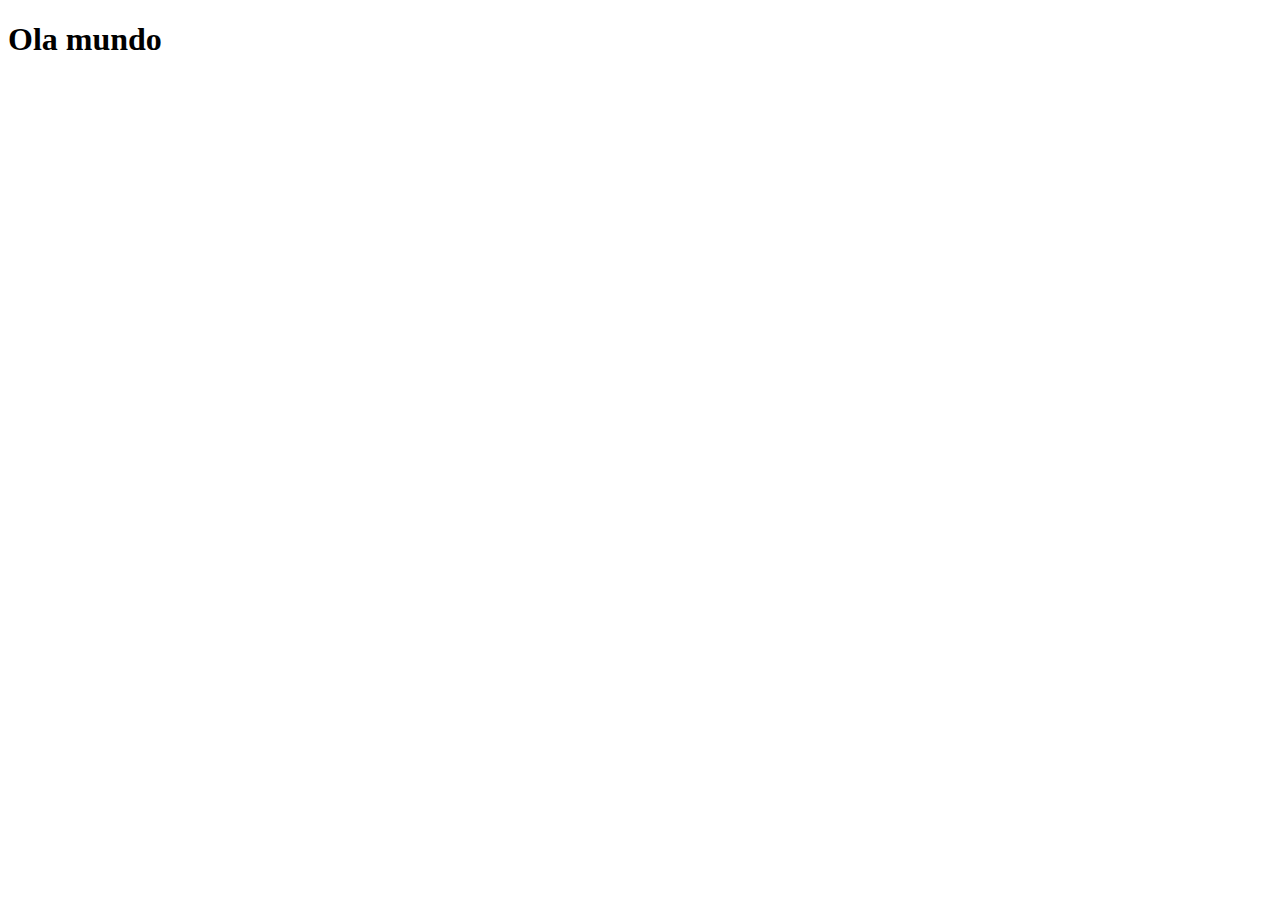
==== index.html @ 76b267ad "criação do repositório local" ====
<!DOCTYPE html>
<html lang="pt-br">
<head>
    <meta charset="UTF-8">
    <meta name="viewport" content="width=device-width, initial-scale=1.0">
    <title>Projeto Redes Sociais</title>
    <link rel="shortcut icon" href="favicon.ico" type="image/x-icon">
    <link rel="stylesheet" href="style.css">
</head>
<body>
    <h1>Ola mundo</h1>
</body>
</html>
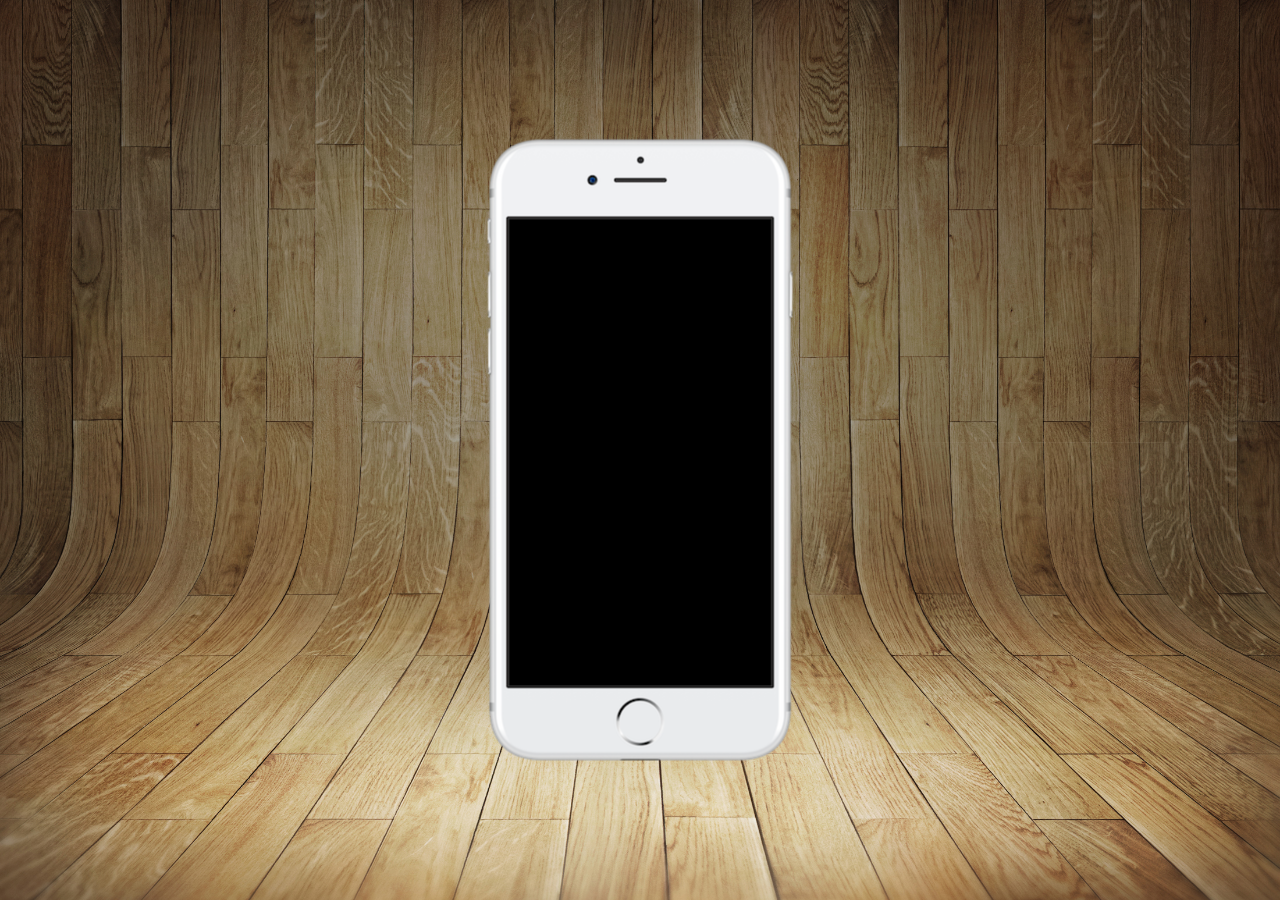
==== commit 67253f67: "ajuste de arquivos" ====
--- a/index.html
+++ b/index.html
@@ -5,9 +5,16 @@
     <meta name="viewport" content="width=device-width, initial-scale=1.0">
     <title>Projeto Redes Sociais</title>
     <link rel="shortcut icon" href="favicon.ico" type="image/x-icon">
-    <link rel="stylesheet" href="style.css">
+    <link rel="stylesheet" href="estilos/style.css">
 </head>
 <body>
-    <h1>Ola mundo</h1>
+    <main>
+        <section id="telefone">
+
+        </section> 
+        <section id="redes-sociais">
+
+        </section>
+    </main>
 </body>
 </html>--- a/estilos/style.css
+++ b/estilos/style.css
@@ -0,0 +1,31 @@
+@charset "UTF-8";
+
+*{
+    margin: 0px;
+    padding: 0px;
+    font-family: Arial, Helvetica, sans-serif;
+}
+
+html, body {
+    height: 100svh;
+    width: 100svw;
+    background-color: black;
+    background: url(../imagens/fundo-madeira.jpg) no-repeat top center fixed;
+    background-size: cover;
+}
+
+main{
+    position: relative;
+    height: 100svh;
+}
+
+section#telefone{
+    position: absolute;
+    top: 50%;
+    left: 50%;
+    transform: translate(-50%, -50%);
+    
+    height: 627px;
+    width: 311px;
+    background: url(../imagens/frame-iphone.png) no-repeat;
+}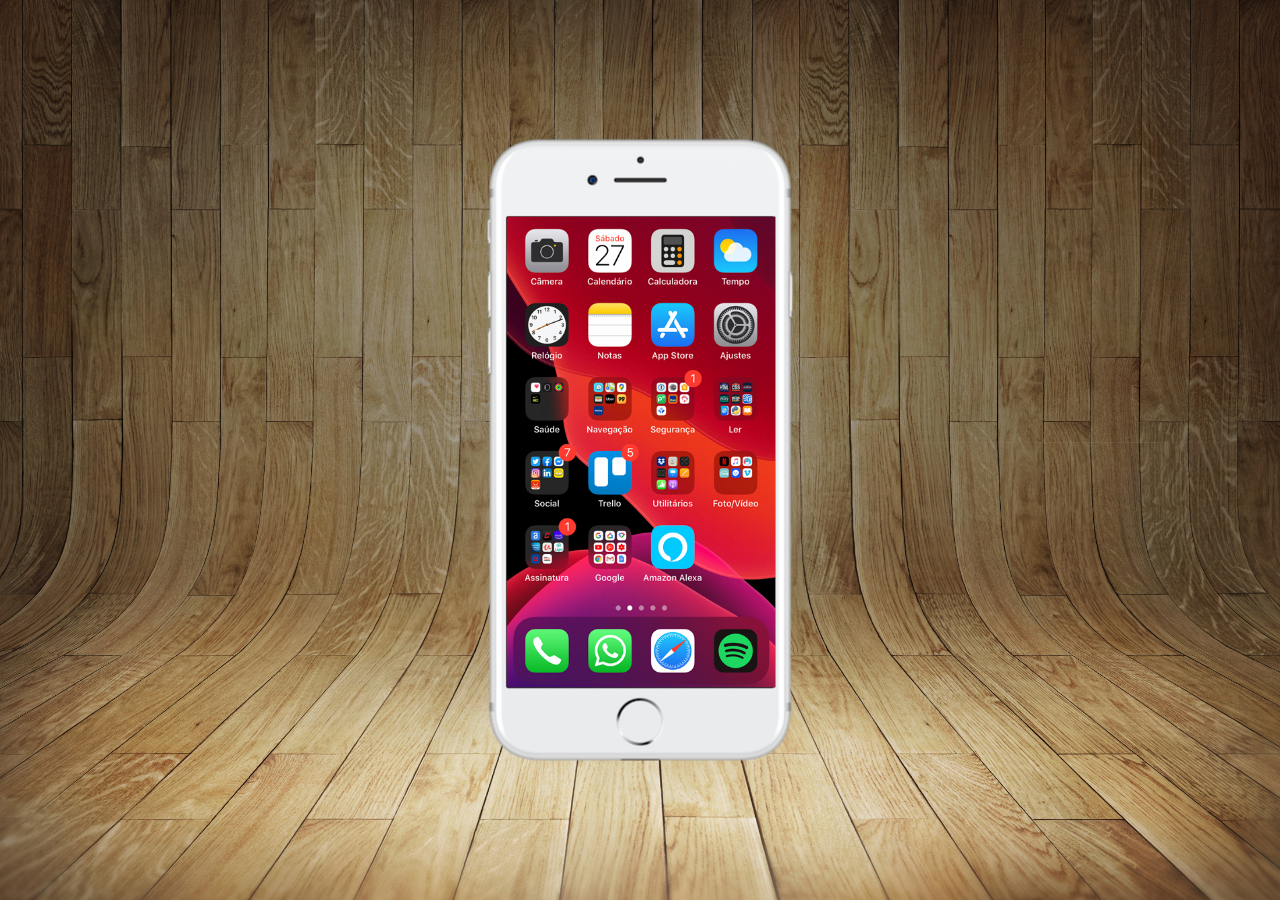
==== commit 1630db5a: "tela home no desafio" ====
--- a/index.html
+++ b/index.html
@@ -10,7 +10,7 @@
 <body>
     <main>
         <section id="telefone">
-
+            <iframe src="home.html" frameborder="0" name="tela" id="tela"></iframe>
         </section> 
         <section id="redes-sociais">
 
--- a/estilos/style.css
+++ b/estilos/style.css
@@ -10,6 +10,9 @@
     height: 100svh;
     width: 100svw;
     background-color: black;
+}
+
+body{
     background: url(../imagens/fundo-madeira.jpg) no-repeat top center fixed;
     background-size: cover;
 }
@@ -28,4 +31,12 @@
     height: 627px;
     width: 311px;
     background: url(../imagens/frame-iphone.png) no-repeat;
+}
+
+iframe#tela{
+    position: relative;
+    top: 80px;
+    left: 22px;
+    width: 269px;
+    height: 471px;
 }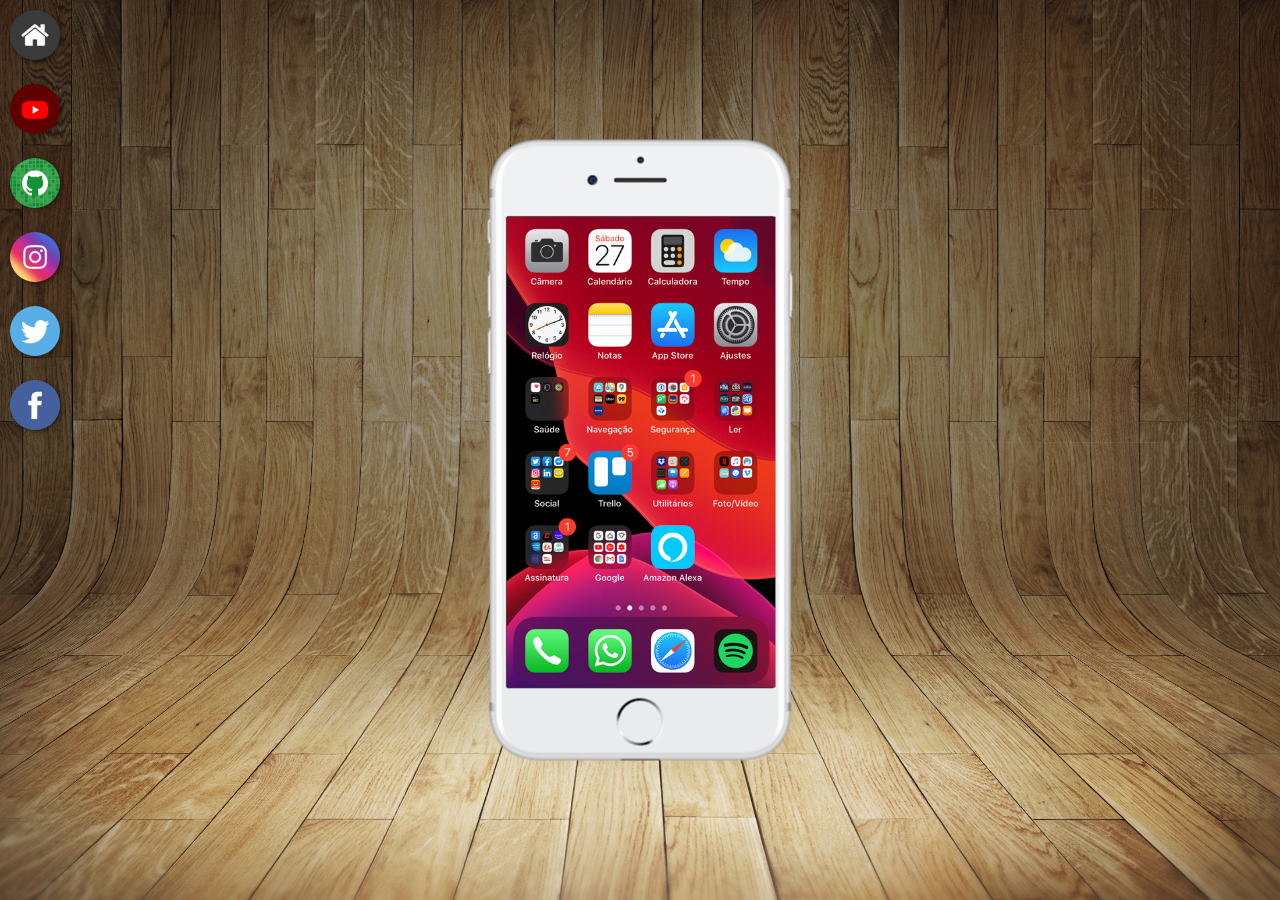
==== commit 97ddd82d: "botões na lateral" ====
--- a/index.html
+++ b/index.html
@@ -10,10 +10,15 @@
 <body>
     <main>
         <section id="telefone">
-            <iframe src="home.html" frameborder="0" name="tela" id="tela"></iframe>
+            <iframe src="home.html" frameborder="0" name="tela" id="tela"> Navegador não compatível.</iframe>
         </section> 
         <section id="redes-sociais">
-
+            <a href="#" target="tela"><img src="imagens/logo-home.jpg" alt="home"></a> <br>
+            <a href="#" target="tela"><img src="imagens/logo-youtube.jpg" alt="Youtube"></a> <br>
+            <a href="#" target="tela"><img src="imagens/logo-github.jpg" alt="Github"></a> <br>
+            <a href="#" target="tela"><img src="imagens/logo-instagram.jpg" alt="Instagram"></a> <br>
+            <a href="#" target="tela"><img src="imagens/logo-twitter.jpg" alt="Twitter"></a> <br>
+            <a href="#" target="tela"><img src="imagens/logo-facebook.jpg" alt="Facebook"></a>
         </section>
     </main>
 </body>
--- a/estilos/style.css
+++ b/estilos/style.css
@@ -22,7 +22,7 @@
     height: 100svh;
 }
 
-section#telefone{
+#telefone{
     position: absolute;
     top: 50%;
     left: 50%;
@@ -33,10 +33,25 @@
     background: url(../imagens/frame-iphone.png) no-repeat;
 }
 
-iframe#tela{
+#tela{
     position: relative;
     top: 80px;
     left: 22px;
     width: 269px;
     height: 471px;
+}
+
+#redes-sociais img{
+    width: 50px;
+    margin: 10px;
+    border-radius: 50%;
+    box-shadow: 2px 2px 5px rgba(0, 0, 0, 0.400);
+    box-sizing: border-box;
+}
+
+#redes-sociais img:hover{
+    border: 2px solid rgba(255, 255, 255, 0.637);
+    transform: translate(-3px, -3px);
+    box-shadow: 5px 5px 10px rgba(0, 0, 0, 0.623);
+    transition: transform .4s, border .2s;
 }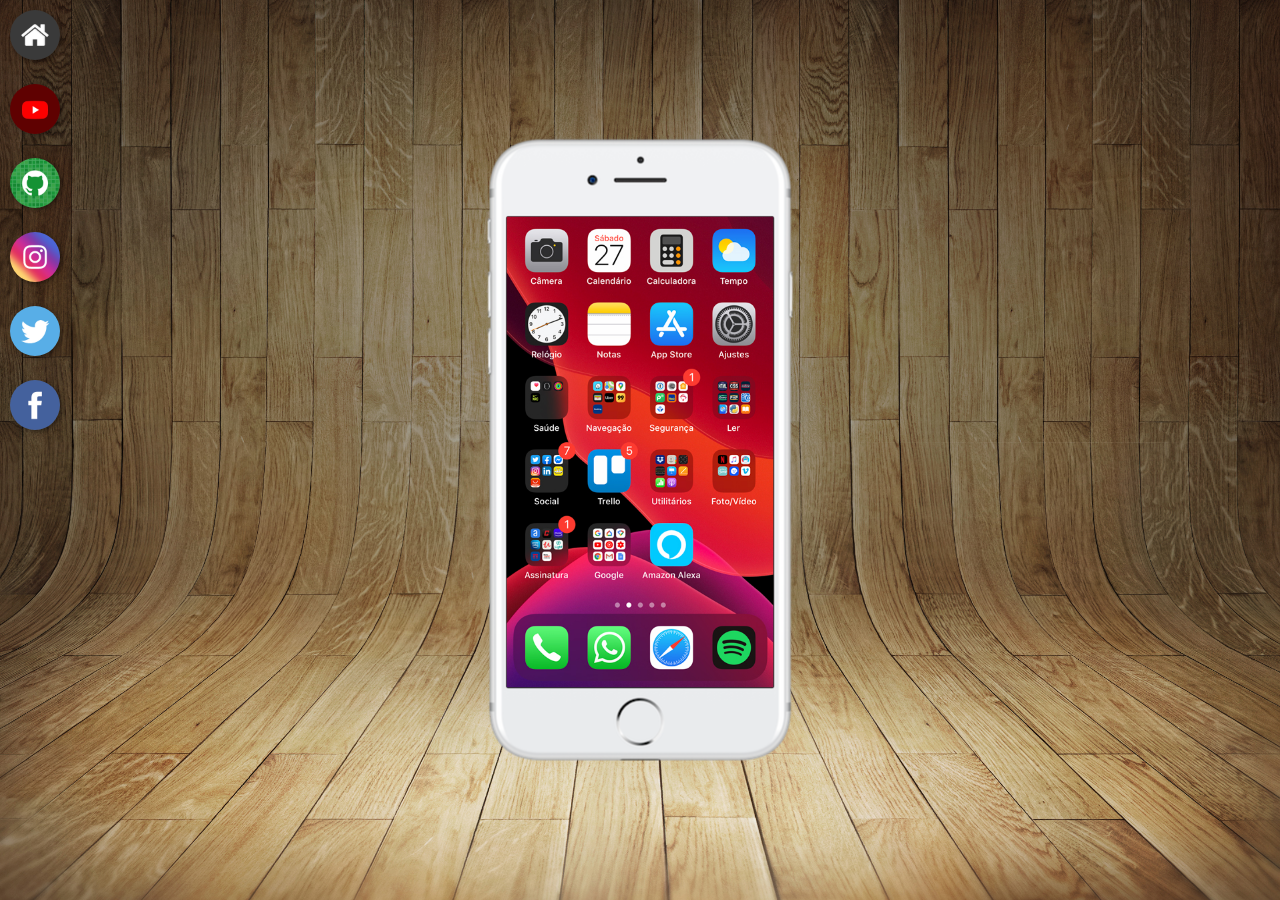
==== commit a0d9a720: "inclusão nos iframespt1" ====
--- a/index.html
+++ b/index.html
@@ -13,9 +13,9 @@
             <iframe src="home.html" frameborder="0" name="tela" id="tela"> Navegador não compatível.</iframe>
         </section> 
         <section id="redes-sociais">
-            <a href="#" target="tela"><img src="imagens/logo-home.jpg" alt="home"></a> <br>
-            <a href="#" target="tela"><img src="imagens/logo-youtube.jpg" alt="Youtube"></a> <br>
-            <a href="#" target="tela"><img src="imagens/logo-github.jpg" alt="Github"></a> <br>
+            <a href="home.html" target="tela"><img src="imagens/logo-home.jpg" alt="home"></a> <br>
+            <a href="sociais/youtube.html" target="tela"><img src="imagens/logo-youtube.jpg" alt="Youtube"></a> <br>
+            <a href="sociais/github.html" target="tela"><img src="imagens/logo-github.jpg" alt="Github"></a> <br>
             <a href="#" target="tela"><img src="imagens/logo-instagram.jpg" alt="Instagram"></a> <br>
             <a href="#" target="tela"><img src="imagens/logo-twitter.jpg" alt="Twitter"></a> <br>
             <a href="#" target="tela"><img src="imagens/logo-facebook.jpg" alt="Facebook"></a>
--- a/estilos/style.css
+++ b/estilos/style.css
@@ -37,7 +37,7 @@
     position: relative;
     top: 80px;
     left: 22px;
-    width: 269px;
+    width: 267px;
     height: 471px;
 }
 
